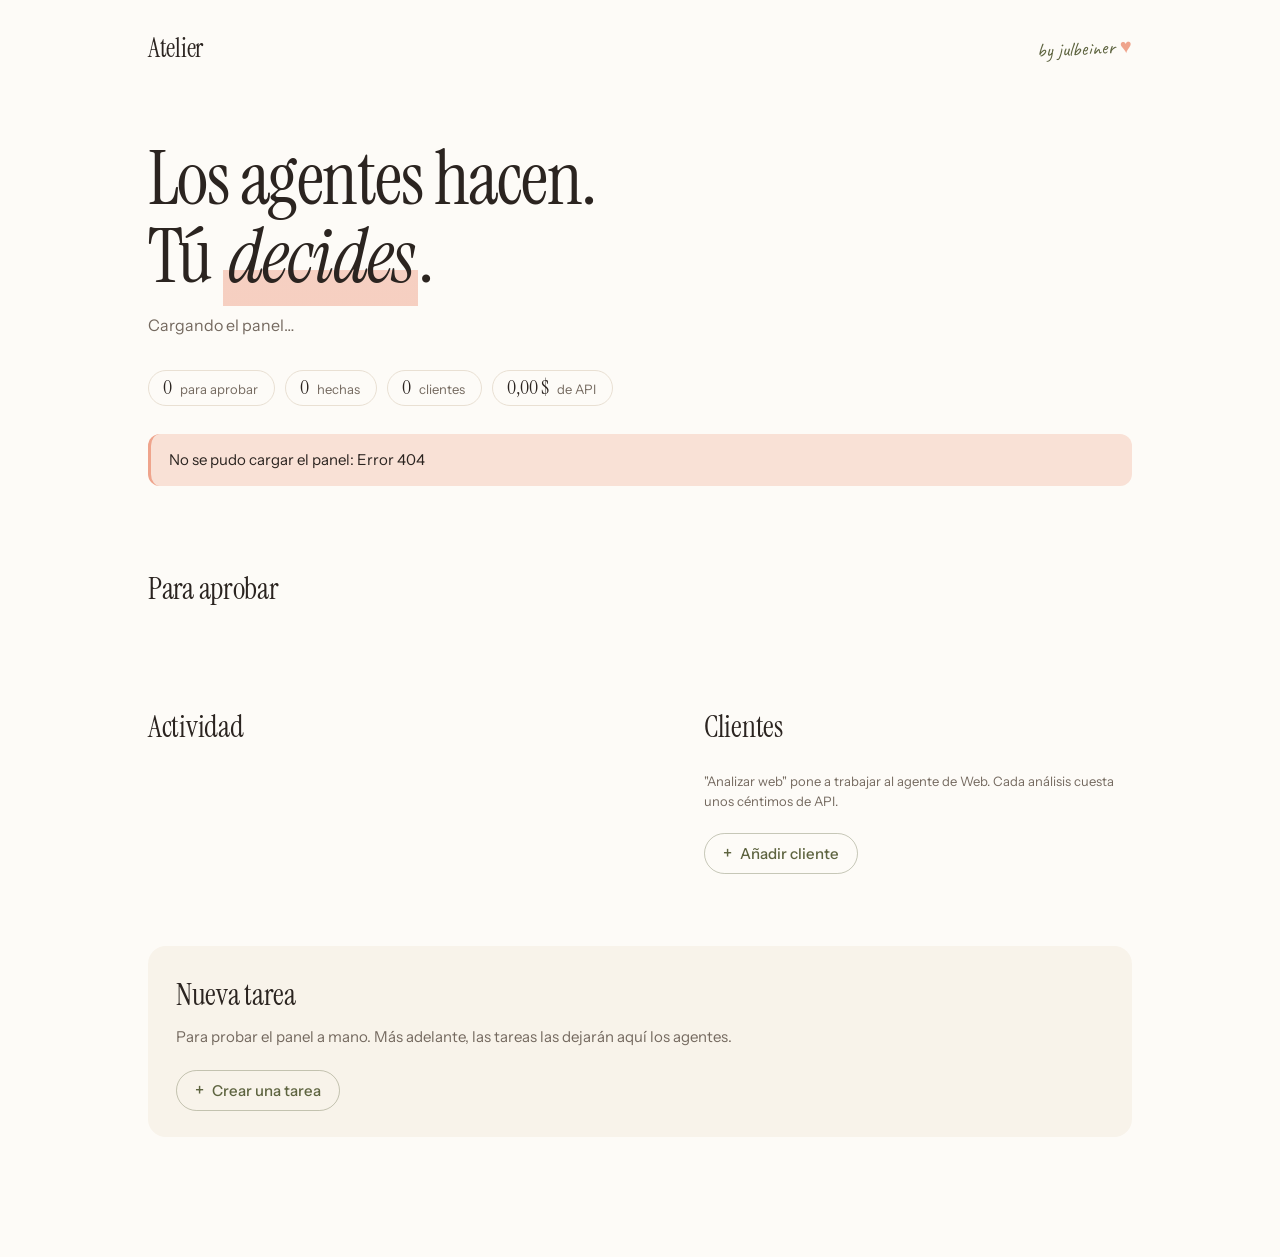
==== static/index.html @ b6d03bf8 "Add Web agent that reviews a client's homepage The agent reads the homepage, asks Claude for a revie" ====
<!DOCTYPE html>
<html lang="es">
<head>
<meta charset="utf-8">
<meta name="viewport" content="width=device-width, initial-scale=1">
<title>Atelier</title>
<link rel="preconnect" href="https://fonts.googleapis.com">
<link rel="preconnect" href="https://fonts.gstatic.com" crossorigin>
<link rel="stylesheet" href="https://fonts.googleapis.com/css2?family=Caveat:wght@500&family=Instrument+Sans:wght@400;500;600&family=Instrument+Serif:ital@0;1&display=swap">
<style>
  /* Jul Beiner brand tokens. Rough balance: 70% cream/peach/sage, 20% espresso, 10% accents. */
  :root {
    --cream: #FDFBF7;
    --peach: #F9E1D6;
    --coral: #EFA48C;
    --sage: #DCDDC4;
    --olive: #A8A97A;
    --olive-deep: #5E6440;
    --ink: #2B2420;
    --muted: #74695F;
    --line: #E9E0D3;
    --serif: "Instrument Serif", "Iowan Old Style", Georgia, serif;
    --sans: "Instrument Sans", -apple-system, "Segoe UI", Roboto, Helvetica, Arial, sans-serif;
    --hand: "Caveat", "Segoe Print", cursive;
    --radius: 18px;
  }
  * { box-sizing: border-box; }
  body {
    margin: 0;
    background: var(--cream);
    color: var(--ink);
    font-family: var(--sans);
    font-size: 15px;
    line-height: 1.55;
    -webkit-font-smoothing: antialiased;
  }
  .wrap { max-width: 1040px; margin: 0 auto; padding: 28px 28px 120px; }

  /* Top bar */
  .bar { display: flex; align-items: center; justify-content: space-between; gap: 16px; }
  .wordmark { font-family: var(--serif); font-size: 26px; letter-spacing: -0.01em; }
  .by {
    font-family: var(--hand); font-size: 20px; color: var(--olive-deep);
    transform: rotate(-3deg); white-space: nowrap;
  }
  .by i { color: var(--coral); font-style: normal; }

  /* Hero: the headline is the status */
  .hero { padding: 72px 0 8px; }
  h1 {
    font-family: var(--serif); font-weight: 400;
    font-size: clamp(44px, 7vw, 76px); line-height: 1.02; letter-spacing: -0.02em;
    margin: 0; max-width: 14ch; text-wrap: balance;
  }
  h1 em {
    font-style: italic;
    background: linear-gradient(transparent 64%, rgba(239, 164, 140, 0.5) 64%);
    padding: 0 0.06em;
  }
  .lede { color: var(--muted); margin: 18px 0 0; font-size: 16px; }

  .stats { display: flex; gap: 10px; flex-wrap: wrap; margin-top: 32px; }
  .stat {
    display: inline-flex; align-items: baseline; gap: 8px;
    border: 1px solid var(--line); border-radius: 999px; padding: 6px 16px 6px 14px;
    font-size: 13px; color: var(--muted);
  }
  .stat b { font-family: var(--serif); font-weight: 400; font-size: 20px; color: var(--ink); line-height: 1; }

  /* Section headings */
  h2 {
    font-family: var(--serif); font-weight: 400; font-size: 30px; letter-spacing: -0.01em;
    margin: 0 0 20px;
  }
  section { margin-top: 72px; }

  /* Approval cards: flat sage, no shadow */
  .card {
    background: var(--sage); border-radius: var(--radius);
    padding: 26px 28px; margin-bottom: 14px;
  }
  .meta { display: flex; gap: 10px; align-items: center; flex-wrap: wrap; font-size: 13px; color: var(--muted); }
  .tag {
    font-size: 12px; font-weight: 500; color: var(--olive-deep);
    background: var(--cream); border-radius: 999px; padding: 3px 12px;
  }
  .card h3 {
    font-family: var(--serif); font-weight: 400; font-size: 28px; line-height: 1.15;
    letter-spacing: -0.01em; margin: 14px 0 6px;
  }
  .card p { margin: 0; color: #4A413A; white-space: pre-wrap; max-width: 62ch; }
  .actions { display: flex; gap: 10px; margin-top: 22px; flex-wrap: wrap; align-items: center; }
  .actions input { flex: 1 1 260px; border-color: transparent; }

  /* Buttons: pills. One strong button per card (Approve), the rest stay quiet. */
  button {
    font: inherit; font-weight: 500; cursor: pointer;
    border-radius: 999px; padding: 10px 22px;
    border: 1px solid var(--olive-deep); background: var(--olive-deep); color: var(--cream);
    transition: background-color 0.15s ease, color 0.15s ease, border-color 0.15s ease;
  }
  button:hover { background: #4E5435; border-color: #4E5435; }
  button.quiet { background: transparent; color: var(--ink); border-color: rgba(43, 36, 32, 0.28); }
  button.quiet:hover { border-color: var(--ink); background: transparent; }
  button:disabled { opacity: 0.55; cursor: default; }
  button:focus-visible, input:focus-visible, select:focus-visible, textarea:focus-visible, summary:focus-visible, a:focus-visible {
    outline: 2px solid var(--olive-deep); outline-offset: 2px;
  }

  /* Empty state: soft peach block with a handwritten note */
  .empty-block {
    background: var(--peach); border-radius: var(--radius);
    padding: 34px 28px; display: flex; align-items: center; gap: 18px; flex-wrap: wrap;
  }
  .empty-block .note { font-family: var(--hand); font-size: 26px; color: var(--olive-deep); transform: rotate(-3deg); }
  .empty-block p { margin: 0; color: #4A413A; }
  .empty { color: var(--muted); padding: 8px 0; }

  /* Two columns */
  .columns { display: grid; grid-template-columns: 1.15fr 1fr; gap: 64px; }
  .columns section { margin-top: 72px; }
  @media (max-width: 780px) { .columns { grid-template-columns: 1fr; gap: 0; } }

  .feed, .clients { list-style: none; margin: 0; padding: 0; }
  .feed li { padding: 16px 0; border-top: 1px solid var(--line); }
  .feed li:first-child, .clients li:first-child { border-top: 0; padding-top: 0; }
  .feed .title { font-size: 16px; margin-top: 4px; }
  .state { display: inline-flex; align-items: center; gap: 7px; font-weight: 500; color: var(--ink); }
  .state::before { content: ""; width: 8px; height: 8px; border-radius: 50%; background: var(--olive-deep); }
  .state.done::before { background: var(--olive); }
  .state.rejected::before { background: var(--coral); }
  .feedback { color: var(--muted); font-size: 13px; margin-top: 4px; }

  .clients li {
    display: flex; justify-content: space-between; align-items: baseline; gap: 12px;
    padding: 14px 0; border-top: 1px solid var(--line); font-size: 16px;
  }
  a { color: var(--olive-deep); text-underline-offset: 3px; text-decoration-thickness: 1px; }
  .clients a { font-size: 14px; }
  .clients .side { display: flex; align-items: center; gap: 14px; flex-wrap: wrap; justify-content: flex-end; }
  button.small { padding: 5px 14px; font-size: 13px; }
  .hint { color: var(--muted); font-size: 13px; margin: 14px 0 0; }

  /* Forms live inside quiet disclosures: they are secondary to approving. */
  details { margin-top: 22px; }
  summary {
    display: inline-flex; align-items: center; gap: 8px; cursor: pointer; list-style: none;
    font-weight: 500; color: var(--olive-deep);
    border: 1px solid rgba(94, 100, 64, 0.35); border-radius: 999px; padding: 8px 18px;
  }
  summary::-webkit-details-marker { display: none; }
  summary::before { content: "+"; font-size: 17px; line-height: 1; }
  details[open] summary::before { content: "–"; }
  summary:hover { border-color: var(--olive-deep); }
  details form { margin-top: 18px; }

  form { display: grid; gap: 14px; }
  .row { display: grid; grid-template-columns: repeat(auto-fit, minmax(190px, 1fr)); gap: 14px; }
  form button { justify-self: start; }
  label { display: block; font-size: 13px; color: var(--muted); margin-bottom: 6px; }
  input, select, textarea {
    font: inherit; color: var(--ink); background: #FFFFFF;
    border: 1px solid var(--line); border-radius: 12px; padding: 10px 14px; width: 100%;
  }
  input::placeholder { color: #A39A90; }
  textarea { resize: vertical; }

  .task-panel { background: #F8F3EA; border-radius: var(--radius); padding: 26px 28px; }
  .task-panel h2 { margin-bottom: 6px; }
  .task-panel > p { margin: 0; color: var(--muted); }

  #error {
    display: none; margin-top: 28px; padding: 14px 18px; border-radius: 12px;
    background: var(--peach); color: var(--ink); border-left: 3px solid var(--coral);
  }

  @media (prefers-reduced-motion: reduce) { * { transition: none !important; } }
</style>
</head>
<body>
<div class="wrap">

  <div class="bar">
    <div class="wordmark">Atelier</div>
    <div class="by">by julbeiner <i>♥</i></div>
  </div>

  <header class="hero">
    <h1 id="headline">Los agentes hacen. Tú <em>decides</em>.</h1>
    <p class="lede" id="lede">Cargando el panel…</p>
    <div class="stats">
      <span class="stat"><b id="count-pending">0</b> para aprobar</span>
      <span class="stat"><b id="count-done">0</b> hechas</span>
      <span class="stat"><b id="count-clients">0</b> clientes</span>
      <span class="stat" title="Gasto de los agentes en la API de Claude"><b id="usage-spent">0,00 $</b> <span id="usage-budget">de API</span></span>
    </div>
    <div id="error" role="alert"></div>
  </header>

  <section aria-labelledby="pending-title">
    <h2 id="pending-title">Para aprobar</h2>
    <div id="pending"></div>
  </section>

  <div class="columns">
    <section aria-labelledby="feed-title">
      <h2 id="feed-title">Actividad</h2>
      <ul class="feed" id="feed"></ul>
    </section>

    <section aria-labelledby="clients-title">
      <h2 id="clients-title">Clientes</h2>
      <ul class="clients" id="clients"></ul>
      <p class="hint">"Analizar web" pone a trabajar al agente de Web. Cada análisis cuesta unos céntimos de API.</p>
      <details>
        <summary>Añadir cliente</summary>
        <form id="client-form">
          <div><label for="client-name">Nombre</label><input id="client-name" required maxlength="120"></div>
          <div><label for="client-website">Web (opcional)</label><input id="client-website" maxlength="300" placeholder="https://"></div>
          <button type="submit">Guardar cliente</button>
        </form>
      </details>
    </section>
  </div>

  <section class="task-panel" aria-labelledby="task-title-heading">
    <h2 id="task-title-heading">Nueva tarea</h2>
    <p>Para probar el panel a mano. Más adelante, las tareas las dejarán aquí los agentes.</p>
    <details>
      <summary>Crear una tarea</summary>
      <form id="task-form">
        <div class="row">
          <div><label for="task-client">Cliente</label><select id="task-client" required></select></div>
          <div>
            <label for="task-department">Departamento</label>
            <select id="task-department">
              <option value="web">Web</option>
              <option value="brand">Marca</option>
              <option value="marketing">Marketing digital</option>
              <option value="automations">Automatizaciones</option>
              <option value="maintenance">Mantenimiento</option>
              <option value="detective">Detective</option>
            </select>
          </div>
          <div>
            <label for="task-importance">Tipo</label>
            <select id="task-importance">
              <option value="important">Importante: pide mi aprobación</option>
              <option value="small">Pequeña: solo me avisa</option>
            </select>
          </div>
        </div>
        <div><label for="task-title">Título</label><input id="task-title" required maxlength="200"></div>
        <div><label for="task-description">Descripción (opcional)</label><textarea id="task-description" rows="3" maxlength="4000"></textarea></div>
        <button type="submit">Crear tarea</button>
      </form>
    </details>
  </section>

</div>

<script>
const DEPARTMENTS = {
  brand: "Marca", web: "Web", marketing: "Marketing digital",
  automations: "Automatizaciones", maintenance: "Mantenimiento", detective: "Detective",
};
const STATES = { approved: "Aprobada", rejected: "Rechazada", done: "Hecha" };

const $ = (id) => document.getElementById(id);

// Build elements with textContent only, so text coming from agents is never run as HTML.
function el(tag, className, text) {
  const node = document.createElement(tag);
  if (className) node.className = className;
  if (text !== undefined) node.textContent = text;
  return node;
}

function showError(message) {
  $("error").textContent = message;
  $("error").style.display = message ? "block" : "none";
}

async function api(path, options) {
  const response = await fetch(path, options);
  if (!response.ok) {
    const body = await response.json().catch(() => ({}));
    throw new Error(typeof body.detail === "string" ? body.detail : "Error " + response.status);
  }
  return response.json();
}

function post(path, data) {
  return api(path, {
    method: "POST",
    headers: { "Content-Type": "application/json" },
    body: JSON.stringify(data || {}),
  });
}

// The headline tells me the state of the day; the last word gets the brand marker.
function setHeadline(pendingCount) {
  const headline = $("headline");
  if (pendingCount === 0) {
    headline.replaceChildren("Todo al ", el("em", "", "día"), ".");
    $("lede").textContent = "Los agentes no tienen nada esperando tu decisión.";
  } else {
    const things = pendingCount === 1 ? "1 cosa espera tu " : pendingCount + " cosas esperan tu ";
    headline.replaceChildren(things, el("em", "", "sí"), ".");
    $("lede").textContent = "Los agentes lo han dejado listo. Nada se publica hasta que tú lo apruebes.";
  }
}

function pendingCard(task) {
  const card = el("article", "card");
  const meta = el("div", "meta");
  meta.append(el("span", "tag", DEPARTMENTS[task.department] || task.department), el("span", "", task.client_name));
  card.append(meta, el("h3", "", task.title));
  if (task.description) card.append(el("p", "", task.description));

  const actions = el("div", "actions");
  const note = el("input");
  note.placeholder = "Nota para el agente (opcional)";
  note.maxLength = 2000;
  note.setAttribute("aria-label", "Nota para el agente");
  const approve = el("button", "", "Aprobar");
  const reject = el("button", "quiet", "Rechazar");
  const run = (action) => {
    approve.disabled = reject.disabled = true;
    decide(task.id, action, note.value);
  };
  approve.onclick = () => run("approve");
  reject.onclick = () => run("reject");
  actions.append(note, approve, reject);
  card.append(actions);
  return card;
}

function emptyPending() {
  const block = el("div", "empty-block");
  block.append(el("span", "note", "nada pendiente"), el("p", "", "Cuando un agente necesite tu decisión, aparecerá aquí."));
  return block;
}

function feedItem(task) {
  const item = el("li");
  const meta = el("div", "meta");
  meta.append(
    el("span", "state " + task.status, STATES[task.status] || task.status),
    el("span", "", (DEPARTMENTS[task.department] || task.department) + " · " + task.client_name),
  );
  item.append(meta, el("div", "title", task.title));
  if (task.feedback) item.append(el("div", "feedback", "Tu nota: " + task.feedback));
  return item;
}

async function decide(taskId, action, feedback) {
  try {
    await post("/api/tasks/" + taskId + "/" + action, { feedback });
  } catch (error) { showError(error.message); }
  await refresh();
}

const dollars = (amount) => amount.toFixed(2).replace(".", ",") + " $";
let analyzing = false;

// Ask the Web agent to review a client's website. Each run uses the Claude API.
async function analyzeClient(clientId, button) {
  analyzing = true;
  button.disabled = true;
  button.textContent = "Analizando…";
  let failure = "";
  try {
    await post("/api/clients/" + clientId + "/analyze");
  } catch (error) { failure = error.message; }
  analyzing = false;
  await refresh();
  if (failure) showError(failure);
  else window.scrollTo({ top: 0, behavior: "smooth" });
}

async function refresh() {
  try {
    const [clients, tasks, usage] = await Promise.all([api("/api/clients"), api("/api/tasks"), api("/api/usage")]);
    showError("");
    $("usage-spent").textContent = dollars(usage.spent_usd);
    $("usage-budget").textContent = "de " + dollars(usage.budget_usd) + " en API";

    const pending = tasks.filter((task) => task.status === "pending");
    const history = tasks.filter((task) => task.status !== "pending");

    setHeadline(pending.length);
    $("count-pending").textContent = pending.length;
    $("count-done").textContent = history.filter((task) => task.status !== "rejected").length;
    $("count-clients").textContent = clients.length;

    // Do not rebuild the cards while I am typing a note in one of them.
    const typing = document.activeElement && $("pending").contains(document.activeElement)
      && document.activeElement.tagName === "INPUT" && document.activeElement.value;
    if (!typing) {
      $("pending").replaceChildren(...(pending.length ? pending.map(pendingCard) : [emptyPending()]));
    }
    $("feed").replaceChildren(
      ...(history.length ? history.map(feedItem) : [el("li", "empty", "Todavía no hay actividad.")])
    );

    if (!analyzing) {
      $("clients").replaceChildren(...clients.map((client) => {
        const item = el("li");
        item.append(el("span", "", client.name));
        if (/^https?:\/\//i.test(client.website)) {
          const side = el("span", "side");
          const link = el("a", "", client.website.replace(/^https?:\/\//i, ""));
          link.href = client.website;
          link.target = "_blank";
          link.rel = "noopener noreferrer";
          const analyze = el("button", "quiet small", "Analizar web");
          analyze.onclick = () => analyzeClient(client.id, analyze);
          side.append(link, analyze);
          item.append(side);
        }
        return item;
      }));
    }

    const selected = $("task-client").value;
    $("task-client").replaceChildren(...clients.map((client) => {
      const option = el("option", "", client.name);
      option.value = client.id;
      return option;
    }));
    if (selected) $("task-client").value = selected;
  } catch (error) { showError("No se pudo cargar el panel: " + error.message); }
}

$("client-form").addEventListener("submit", async (event) => {
  event.preventDefault();
  try {
    await post("/api/clients", { name: $("client-name").value, website: $("client-website").value });
    event.target.reset();
    await refresh();
  } catch (error) { showError(error.message); }
});

$("task-form").addEventListener("submit", async (event) => {
  event.preventDefault();
  try {
    await post("/api/tasks", {
      client_id: Number($("task-client").value),
      department: $("task-department").value,
      importance: $("task-importance").value,
      title: $("task-title").value,
      description: $("task-description").value,
    });
    $("task-title").value = "";
    $("task-description").value = "";
    await refresh();
    window.scrollTo({ top: 0, behavior: "smooth" });
  } catch (error) { showError(error.message); }
});

refresh();
setInterval(refresh, 15000);
</script>
</body>
</html>
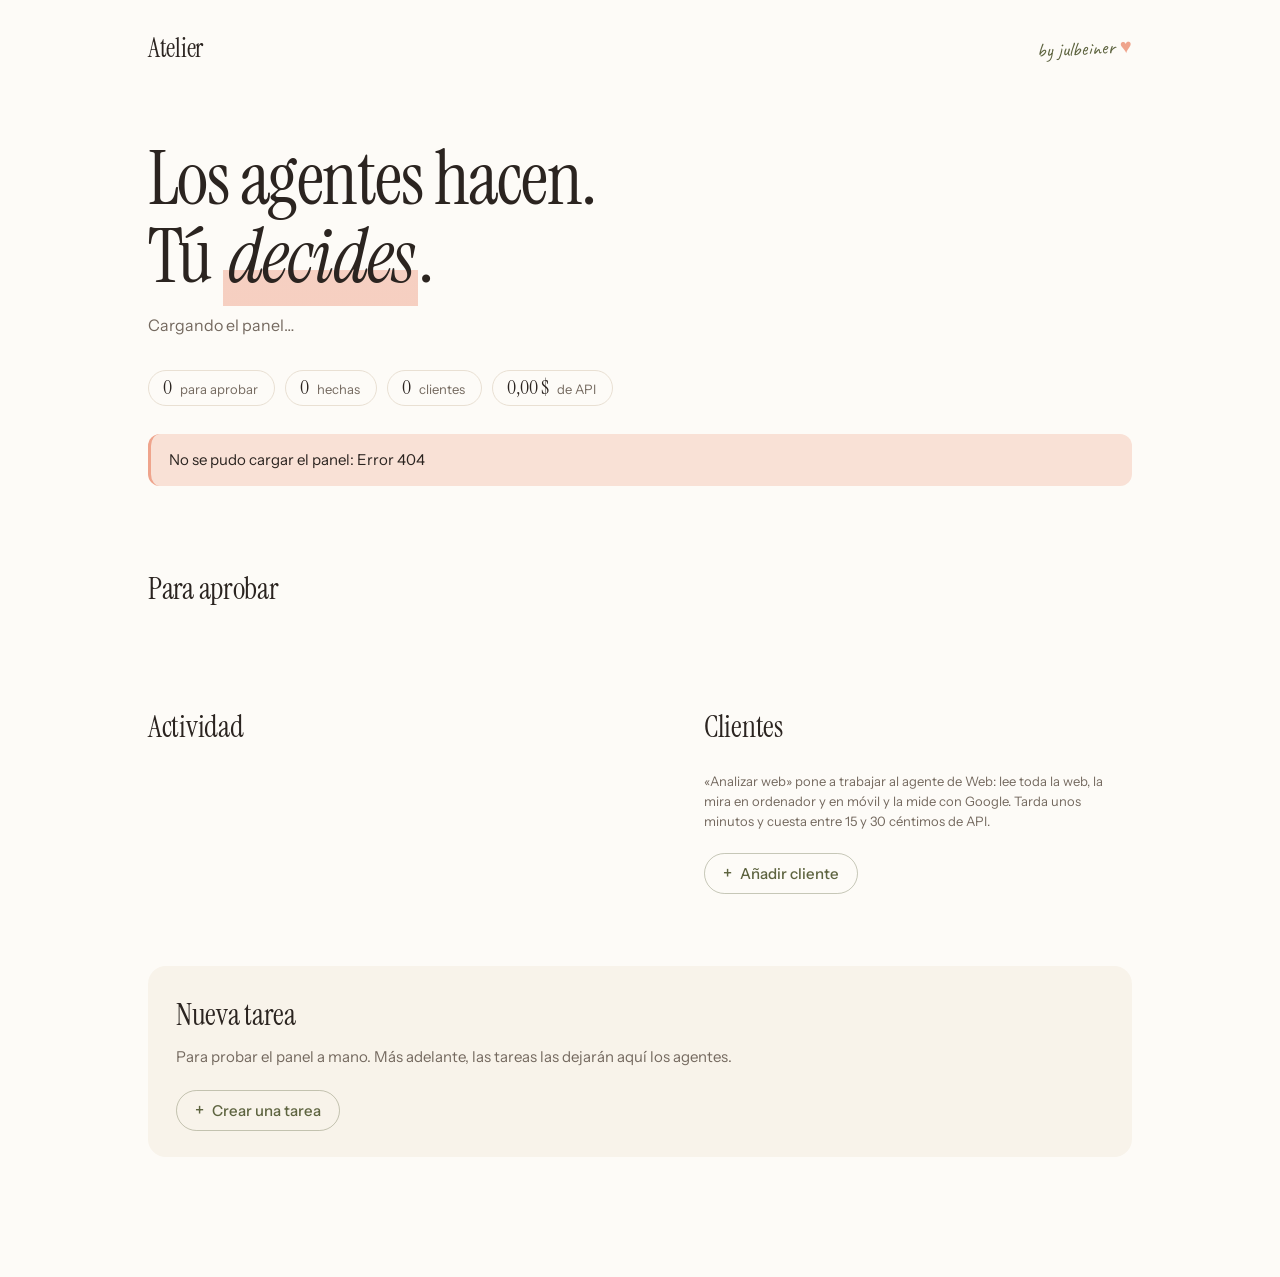
==== commit f07eee2f: "Add in-depth website analysis to the Web agent The Web agent now looks at a client's website the way" ====
--- a/static/index.html
+++ b/static/index.html
@@ -89,6 +89,11 @@
     letter-spacing: -0.01em; margin: 14px 0 6px;
   }
   .card p { margin: 0; color: #4A413A; white-space: pre-wrap; max-width: 62ch; }
+  .read-report {
+    display: inline-block; margin-top: 16px; font-weight: 500; text-decoration: none;
+    border: 1px solid rgba(94, 100, 64, 0.45); border-radius: 999px; padding: 8px 18px;
+  }
+  .read-report:hover { border-color: var(--olive-deep); }
   .actions { display: flex; gap: 10px; margin-top: 22px; flex-wrap: wrap; align-items: center; }
   .actions input { flex: 1 1 260px; border-color: transparent; }
 
@@ -132,7 +137,7 @@
   .feedback { color: var(--muted); font-size: 13px; margin-top: 4px; }
 
   .clients li {
-    display: flex; justify-content: space-between; align-items: baseline; gap: 12px;
+    display: flex; justify-content: space-between; align-items: baseline; gap: 6px 12px; flex-wrap: wrap;
     padding: 14px 0; border-top: 1px solid var(--line); font-size: 16px;
   }
   a { color: var(--olive-deep); text-underline-offset: 3px; text-decoration-thickness: 1px; }
@@ -140,6 +145,12 @@
   .clients .side { display: flex; align-items: center; gap: 14px; flex-wrap: wrap; justify-content: flex-end; }
   button.small { padding: 5px 14px; font-size: 13px; }
   .hint { color: var(--muted); font-size: 13px; margin: 14px 0 0; }
+  /* While the Web agent works on a client: what it is doing right now */
+  .working { flex: 1 0 100%; display: flex; align-items: center; gap: 8px; font-size: 14px; color: var(--ink); }
+  .working::before { content: ""; width: 8px; height: 8px; border-radius: 50%; background: var(--coral); animation: working 1.6s ease-in-out infinite; }
+  @keyframes working { 50% { opacity: 0.25; } }
+  .client-note { flex: 1 0 100%; font-size: 13px; color: #4A413A; background: var(--peach); border-radius: 10px; padding: 8px 12px; }
+  .feed .report-link { font-size: 13px; }
 
   /* Forms live inside quiet disclosures: they are secondary to approving. */
   details { margin-top: 22px; }
@@ -174,7 +185,7 @@
     background: var(--peach); color: var(--ink); border-left: 3px solid var(--coral);
   }
 
-  @media (prefers-reduced-motion: reduce) { * { transition: none !important; } }
+  @media (prefers-reduced-motion: reduce) { * { transition: none !important; animation: none !important; } }
 </style>
 </head>
 <body>
@@ -211,7 +222,8 @@
     <section aria-labelledby="clients-title">
       <h2 id="clients-title">Clientes</h2>
       <ul class="clients" id="clients"></ul>
-      <p class="hint">"Analizar web" pone a trabajar al agente de Web. Cada análisis cuesta unos céntimos de API.</p>
+      <p class="hint">«Analizar web» pone a trabajar al agente de Web: lee toda la web, la mira en ordenador y en móvil y la mide con Google. Tarda unos minutos y cuesta entre 15 y 30 céntimos de API.</p>
+      <p class="hint" id="agent-missing"></p>
       <details>
         <summary>Añadir cliente</summary>
         <form id="client-form">
@@ -317,6 +329,7 @@
   meta.append(el("span", "tag", DEPARTMENTS[task.department] || task.department), el("span", "", task.client_name));
   card.append(meta, el("h3", "", task.title));
   if (task.description) card.append(el("p", "", task.description));
+  if (task.report_id) card.append(reportLink(task.report_id, "Leer el informe", "read-report"));
 
   const actions = el("div", "actions");
   const note = el("input");
@@ -336,6 +349,12 @@
   return card;
 }
 
+function reportLink(reportId, text, className) {
+  const link = el("a", className, text);
+  link.href = "/reports/" + reportId;
+  return link;
+}
+
 function emptyPending() {
   const block = el("div", "empty-block");
   block.append(el("span", "note", "nada pendiente"), el("p", "", "Cuando un agente necesite tu decisión, aparecerá aquí."));
@@ -351,6 +370,7 @@
   );
   item.append(meta, el("div", "title", task.title));
   if (task.feedback) item.append(el("div", "feedback", "Tu nota: " + task.feedback));
+  if (task.report_id) item.append(reportLink(task.report_id, "Ver el informe", "report-link"));
   return item;
 }
 
@@ -362,26 +382,68 @@
 }
 
 const dollars = (amount) => amount.toFixed(2).replace(".", ",") + " $";
-let analyzing = false;
-
-// Ask the Web agent to review a client's website. Each run uses the Claude API.
+let watching = null;   // the timer that follows an analysis while it runs
+let wasRunning = null; // id of the analysis that was running at the last look
+
+// Ask the Web agent to review a client's website. It works in the background and uses the Claude API.
 async function analyzeClient(clientId, button) {
-  analyzing = true;
   button.disabled = true;
-  button.textContent = "Analizando…";
-  let failure = "";
   try {
     await post("/api/clients/" + clientId + "/analyze");
-  } catch (error) { failure = error.message; }
-  analyzing = false;
-  await refresh();
-  if (failure) showError(failure);
-  else window.scrollTo({ top: 0, behavior: "smooth" });
+    await refresh();
+  } catch (error) {
+    showError(error.message);
+    button.disabled = false;
+  }
+}
+
+// One line per client: name, last score, website, and the button or what the agent is doing right now.
+function clientItem(client, reports, running) {
+  const item = el("li");
+  item.append(el("span", "", client.name));
+  const side = el("span", "side");
+  const mine = reports.filter((report) => report.client_id === client.id);  // newest first
+  const working = running && running.client_id === client.id;
+  const lastDone = mine.find((report) => report.status === "done" && report.overall_score !== null);
+  if (lastDone) side.append(reportLink(lastDone.id, lastDone.overall_score + " de 100", ""));
+  if (/^https?:\/\//i.test(client.website)) {
+    const link = el("a", "", client.website.replace(/^https?:\/\//i, ""));
+    link.href = client.website;
+    link.target = "_blank";
+    link.rel = "noopener noreferrer";
+    side.append(link);
+    if (!working) {
+      const analyze = el("button", "quiet small", "Analizar web");
+      analyze.disabled = Boolean(running);  // one analysis at a time
+      analyze.onclick = () => analyzeClient(client.id, analyze);
+      side.append(analyze);
+    }
+  }
+  item.append(side);
+  if (working) {
+    item.append(el("div", "working", running.progress || "Trabajando…"));
+  } else if (mine.length && mine[0].status === "failed") {
+    item.append(el("div", "client-note", "El último análisis no terminó. " + mine[0].error));
+  }
+  return item;
+}
+
+// Tell me, once, what the Web agent is missing to do a complete analysis.
+async function checkAgent() {
+  try {
+    const ready = await api("/api/agent/check");
+    const missing = [];
+    if (!ready.api_key) missing.push("Sin clave de la API de Claude en .env, el agente no puede escribir informes.");
+    if (!ready.screenshots) missing.push("Sin capturas: " + ready.screenshots_detail);
+    if (!ready.pagespeed_key) missing.push("Sin clave gratuita de Google PageSpeed en .env, Google suele negarse a medir.");
+    $("agent-missing").textContent = missing.join(" ");
+  } catch (error) { /* the panel works the same without this line */ }
 }
 
 async function refresh() {
   try {
-    const [clients, tasks, usage] = await Promise.all([api("/api/clients"), api("/api/tasks"), api("/api/usage")]);
+    const [clients, tasks, usage, reports] = await Promise.all(
+      [api("/api/clients"), api("/api/tasks"), api("/api/usage"), api("/api/reports")]);
     showError("");
     $("usage-spent").textContent = dollars(usage.spent_usd);
     $("usage-budget").textContent = "de " + dollars(usage.budget_usd) + " en API";
@@ -404,24 +466,14 @@
       ...(history.length ? history.map(feedItem) : [el("li", "empty", "Todavía no hay actividad.")])
     );
 
-    if (!analyzing) {
-      $("clients").replaceChildren(...clients.map((client) => {
-        const item = el("li");
-        item.append(el("span", "", client.name));
-        if (/^https?:\/\//i.test(client.website)) {
-          const side = el("span", "side");
-          const link = el("a", "", client.website.replace(/^https?:\/\//i, ""));
-          link.href = client.website;
-          link.target = "_blank";
-          link.rel = "noopener noreferrer";
-          const analyze = el("button", "quiet small", "Analizar web");
-          analyze.onclick = () => analyzeClient(client.id, analyze);
-          side.append(link, analyze);
-          item.append(side);
-        }
-        return item;
-      }));
-    }
+    // While the agent works, look again every few seconds; when it finishes, go up to see the result.
+    const running = reports.find((report) => report.status === "running");
+    $("clients").replaceChildren(...clients.map((client) => clientItem(client, reports, running)));
+    clearTimeout(watching);
+    if (running) watching = setTimeout(refresh, 3000);
+    const finished = wasRunning && !running && reports.find((report) => report.id === wasRunning);
+    if (finished && finished.status === "done") window.scrollTo({ top: 0, behavior: "smooth" });
+    wasRunning = running ? running.id : null;
 
     const selected = $("task-client").value;
     $("task-client").replaceChildren(...clients.map((client) => {
@@ -461,6 +513,7 @@
 
 refresh();
 setInterval(refresh, 15000);
+checkAgent();
 </script>
 </body>
 </html>
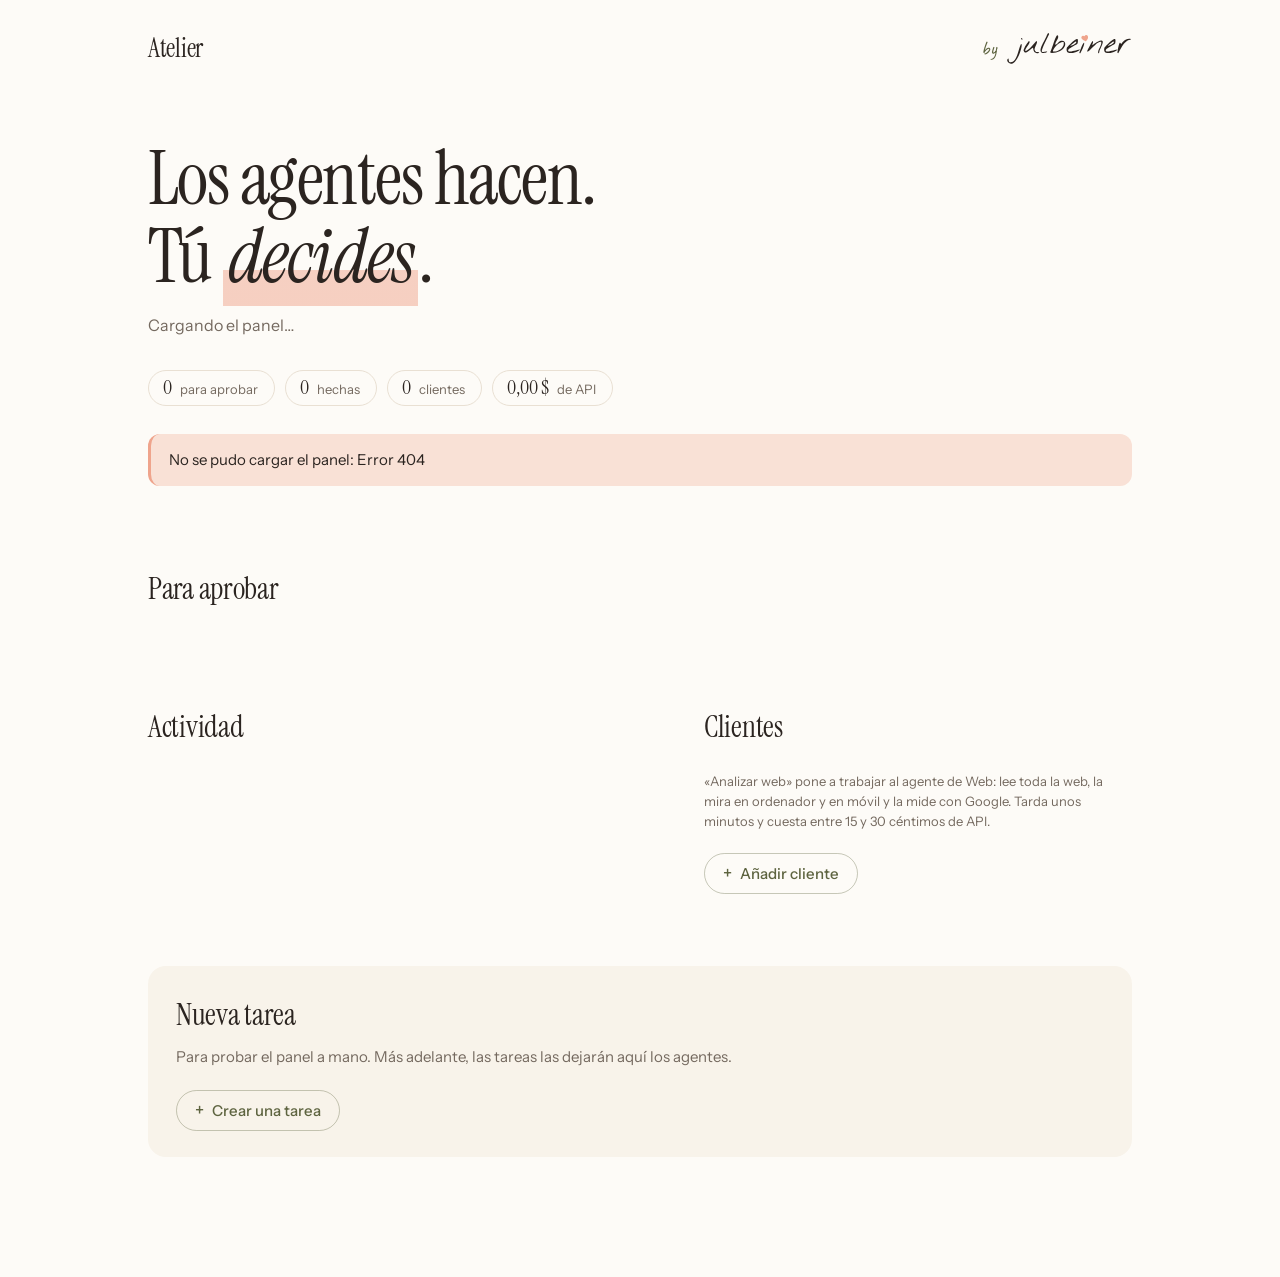
==== commit ac4848d4: "Put the julbeiner logo on the panel and the report page The top bar said "by julbeiner" in plain han" ====
--- a/static/index.html
+++ b/static/index.html
@@ -39,11 +39,10 @@
   /* Top bar */
   .bar { display: flex; align-items: center; justify-content: space-between; gap: 16px; }
   .wordmark { font-family: var(--serif); font-size: 26px; letter-spacing: -0.01em; }
-  .by {
-    font-family: var(--hand); font-size: 20px; color: var(--olive-deep);
-    transform: rotate(-3deg); white-space: nowrap;
-  }
-  .by i { color: var(--coral); font-style: normal; }
+  /* "by" is a handwritten note and may tilt. The logo never does: it is not rotated or stretched. */
+  .by { display: flex; align-items: center; gap: 9px; }
+  .by span { font-family: var(--hand); font-size: 20px; color: var(--olive-deep); transform: rotate(-3deg); }
+  .logo { display: block; height: 34px; width: auto; }
 
   /* Hero: the headline is the status */
   .hero { padding: 72px 0 8px; }
@@ -193,7 +192,7 @@
 
   <div class="bar">
     <div class="wordmark">Atelier</div>
-    <div class="by">by julbeiner <i>♥</i></div>
+    <div class="by"><span>by</span><img class="logo" src="/static/julbeiner-logo.svg" alt="julbeiner" width="126" height="34"></div>
   </div>
 
   <header class="hero">
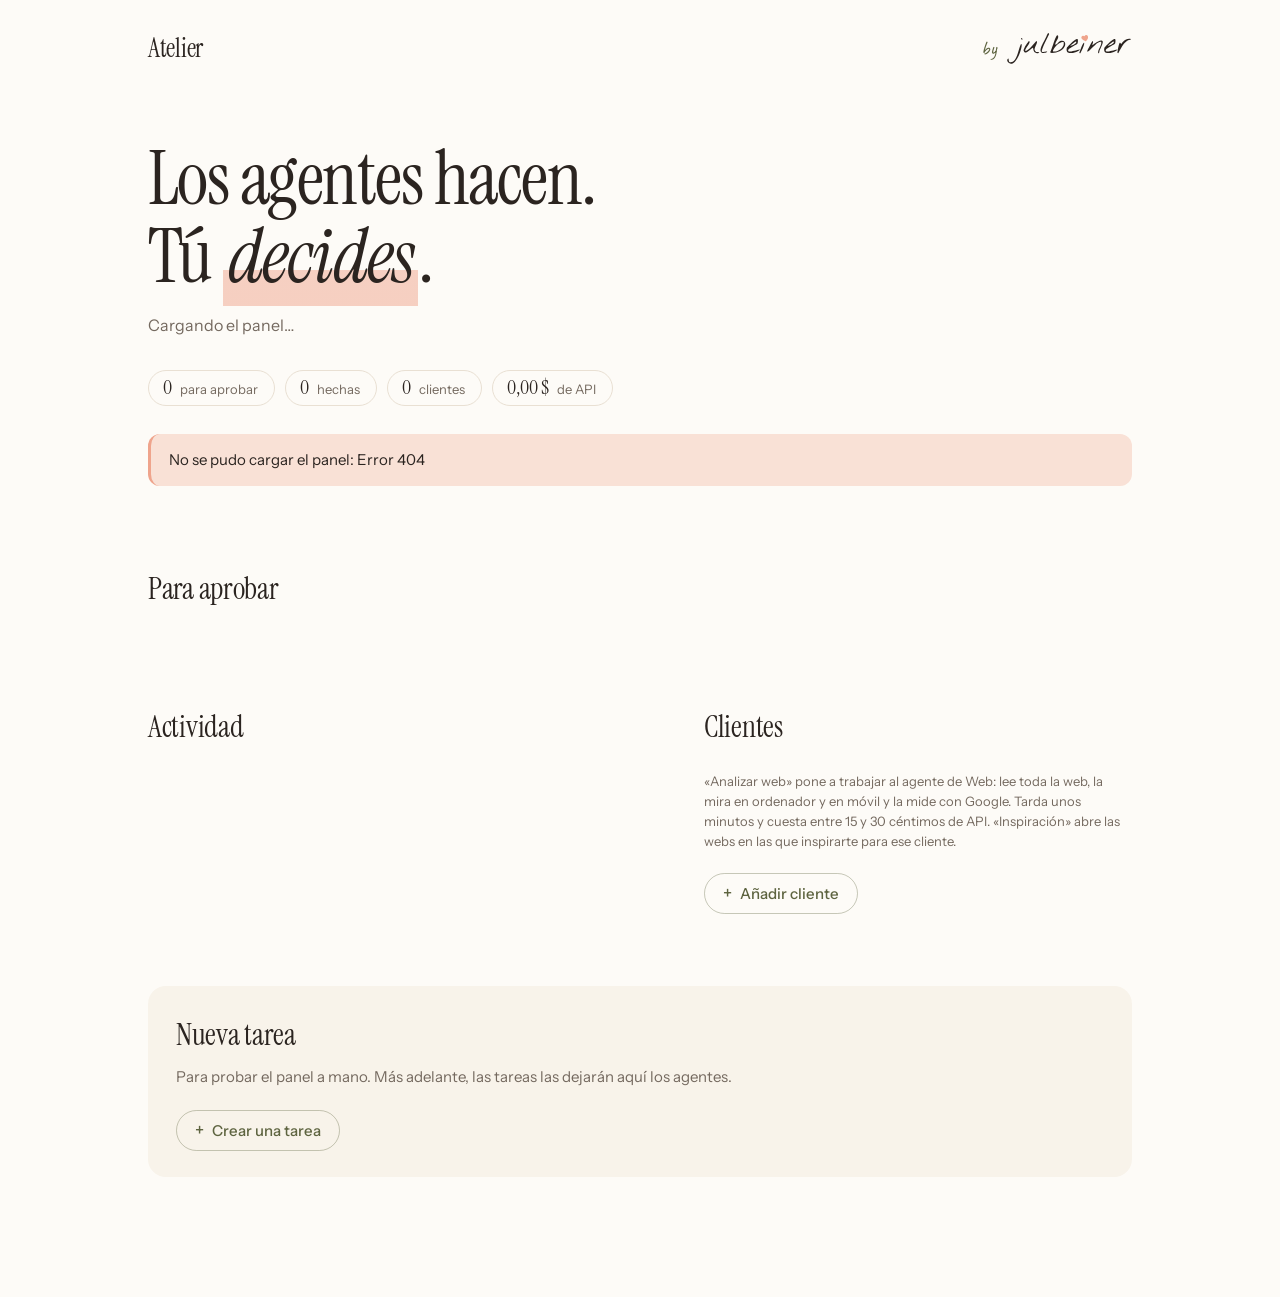
==== commit 68eb68ea: "Add step 2a: the Web agent looks for inspiration To be inspired, never to copy. From the new inspira" ====
--- a/static/index.html
+++ b/static/index.html
@@ -221,7 +221,7 @@
     <section aria-labelledby="clients-title">
       <h2 id="clients-title">Clientes</h2>
       <ul class="clients" id="clients"></ul>
-      <p class="hint">«Analizar web» pone a trabajar al agente de Web: lee toda la web, la mira en ordenador y en móvil y la mide con Google. Tarda unos minutos y cuesta entre 15 y 30 céntimos de API.</p>
+      <p class="hint">«Analizar web» pone a trabajar al agente de Web: lee toda la web, la mira en ordenador y en móvil y la mide con Google. Tarda unos minutos y cuesta entre 15 y 30 céntimos de API. «Inspiración» abre las webs en las que inspirarte para ese cliente.</p>
       <p class="hint" id="agent-missing"></p>
       <details>
         <summary>Añadir cliente</summary>
@@ -329,6 +329,11 @@
   card.append(meta, el("h3", "", task.title));
   if (task.description) card.append(el("p", "", task.description));
   if (task.report_id) card.append(reportLink(task.report_id, "Leer el informe", "read-report"));
+  if (task.inspiration_id) {
+    // Choosing what inspires me is the decision: it is taken on the inspiration page, one website at a time.
+    card.append(inspirationLink(task.client_id, "Elegir las que me inspiran", "read-report"));
+    return card;
+  }
 
   const actions = el("div", "actions");
   const note = el("input");
@@ -354,6 +359,12 @@
   return link;
 }
 
+function inspirationLink(clientId, text, className) {
+  const link = el("a", className, text);
+  link.href = "/inspiration/" + clientId;
+  return link;
+}
+
 function emptyPending() {
   const block = el("div", "empty-block");
   block.append(el("span", "note", "nada pendiente"), el("p", "", "Cuando un agente necesite tu decisión, aparecerá aquí."));
@@ -370,6 +381,7 @@
   item.append(meta, el("div", "title", task.title));
   if (task.feedback) item.append(el("div", "feedback", "Tu nota: " + task.feedback));
   if (task.report_id) item.append(reportLink(task.report_id, "Ver el informe", "report-link"));
+  if (task.inspiration_id) item.append(inspirationLink(task.client_id, "Ver la inspiración", "report-link"));
   return item;
 }
 
@@ -405,6 +417,7 @@
   const working = running && running.client_id === client.id;
   const lastDone = mine.find((report) => report.status === "done" && report.overall_score !== null);
   if (lastDone) side.append(reportLink(lastDone.id, lastDone.overall_score + " de 100", ""));
+  side.append(inspirationLink(client.id, "Inspiración", ""));
   if (/^https?:\/\//i.test(client.website)) {
     const link = el("a", "", client.website.replace(/^https?:\/\//i, ""));
     link.href = client.website;
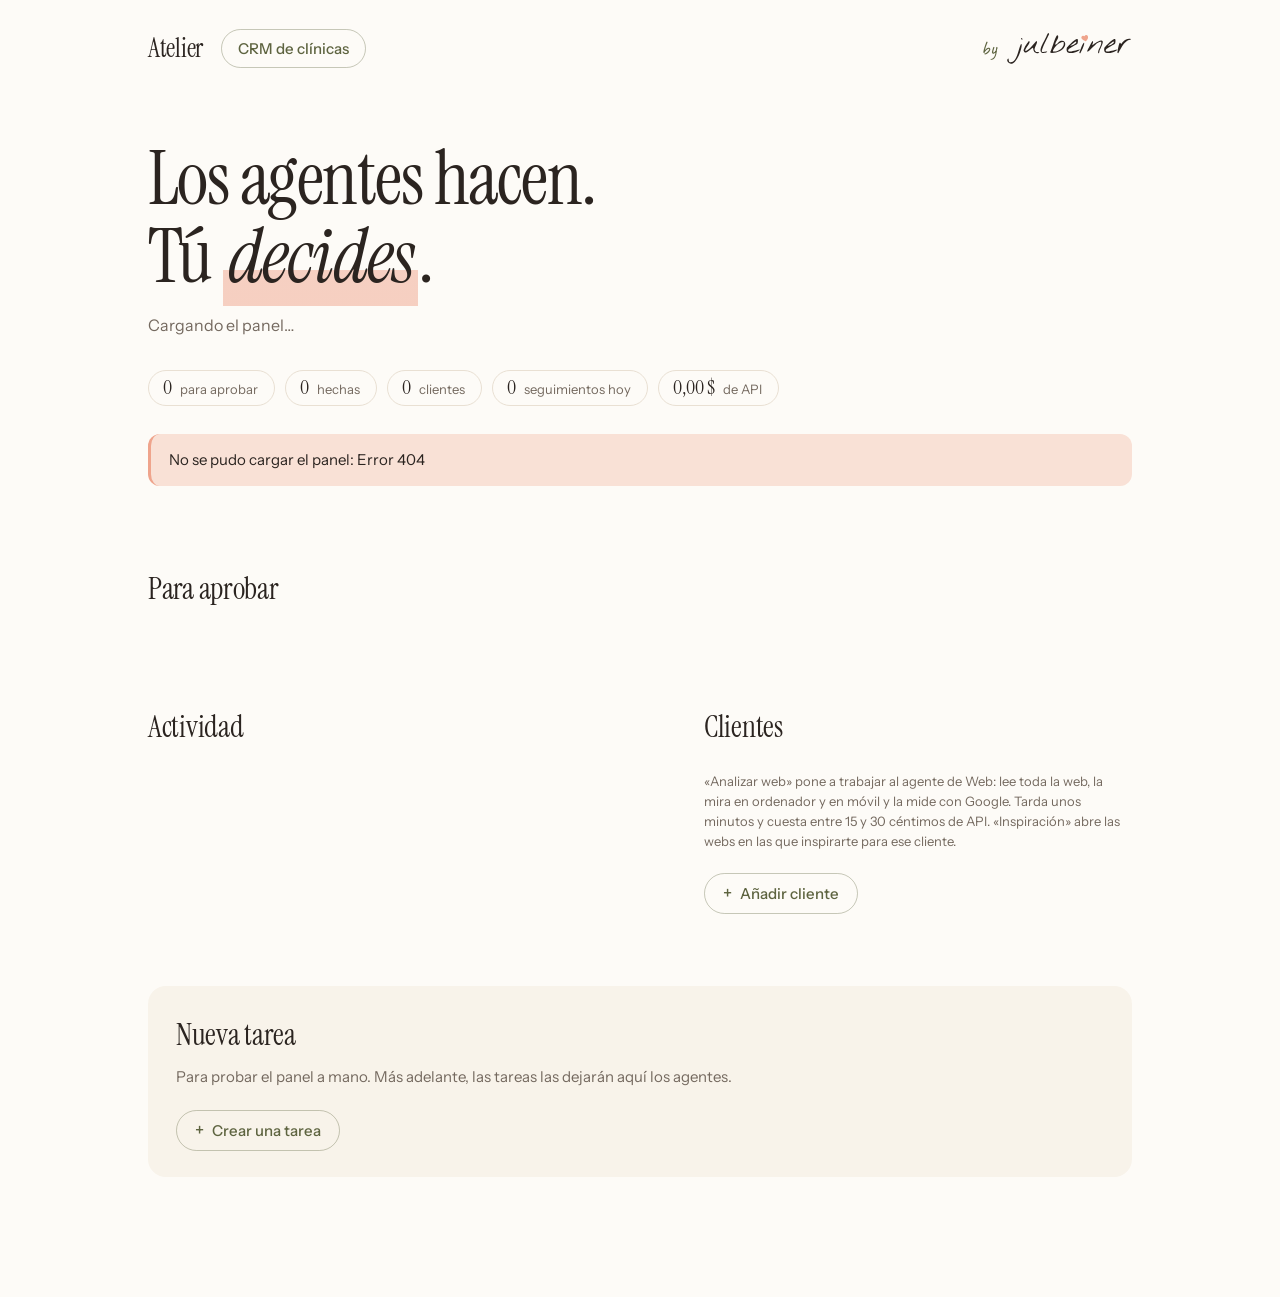
==== commit 61057252: "Add the CRM, first part: clinics, people, history and what to do today My own place for the clinics " ====
--- a/static/index.html
+++ b/static/index.html
@@ -39,6 +39,9 @@
   /* Top bar */
   .bar { display: flex; align-items: center; justify-content: space-between; gap: 16px; }
   .wordmark { font-family: var(--serif); font-size: 26px; letter-spacing: -0.01em; }
+  .bar-left { display: flex; align-items: center; gap: 18px; flex-wrap: wrap; }
+  .bar-link { font-weight: 500; text-decoration: none; border: 1px solid rgba(94, 100, 64, 0.35); border-radius: 999px; padding: 7px 16px; }
+  .bar-link:hover { border-color: var(--olive-deep); }
   /* "by" is a handwritten note and may tilt. The logo never does: it is not rotated or stretched. */
   .by { display: flex; align-items: center; gap: 9px; }
   .by span { font-family: var(--hand); font-size: 20px; color: var(--olive-deep); transform: rotate(-3deg); }
@@ -65,6 +68,8 @@
     font-size: 13px; color: var(--muted);
   }
   .stat b { font-family: var(--serif); font-weight: 400; font-size: 20px; color: var(--ink); line-height: 1; }
+  a.stat { text-decoration: none; }
+  a.stat:hover { border-color: var(--olive-deep); }
 
   /* Section headings */
   h2 {
@@ -191,7 +196,10 @@
 <div class="wrap">
 
   <div class="bar">
-    <div class="wordmark">Atelier</div>
+    <div class="bar-left">
+      <div class="wordmark">Atelier</div>
+      <a class="bar-link" href="/crm">CRM de clínicas</a>
+    </div>
     <div class="by"><span>by</span><img class="logo" src="/static/julbeiner-logo.svg" alt="julbeiner" width="126" height="34"></div>
   </div>
 
@@ -202,6 +210,7 @@
       <span class="stat"><b id="count-pending">0</b> para aprobar</span>
       <span class="stat"><b id="count-done">0</b> hechas</span>
       <span class="stat"><b id="count-clients">0</b> clientes</span>
+      <a class="stat" href="/crm" title="Clínicas del CRM que tocan hoy o se han pasado"><b id="count-followups">0</b> <span id="followups-word">seguimientos hoy</span></a>
       <span class="stat" title="Gasto de los agentes en la API de Claude"><b id="usage-spent">0,00 $</b> <span id="usage-budget">de API</span></span>
     </div>
     <div id="error" role="alert"></div>
@@ -452,7 +461,18 @@
   } catch (error) { /* the panel works the same without this line */ }
 }
 
+// The CRM lives on its own page; here only how many clinics need me today. The panel works without it.
+async function countFollowUps() {
+  try {
+    const crm = await api("/api/crm/today");
+    const waiting = crm.late.length + crm.due.length;
+    $("count-followups").textContent = waiting;
+    $("followups-word").textContent = waiting === 1 ? "seguimiento hoy" : "seguimientos hoy";
+  } catch (error) { /* the panel works the same without this number */ }
+}
+
 async function refresh() {
+  countFollowUps();
   try {
     const [clients, tasks, usage, reports] = await Promise.all(
       [api("/api/clients"), api("/api/tasks"), api("/api/usage"), api("/api/reports")]);
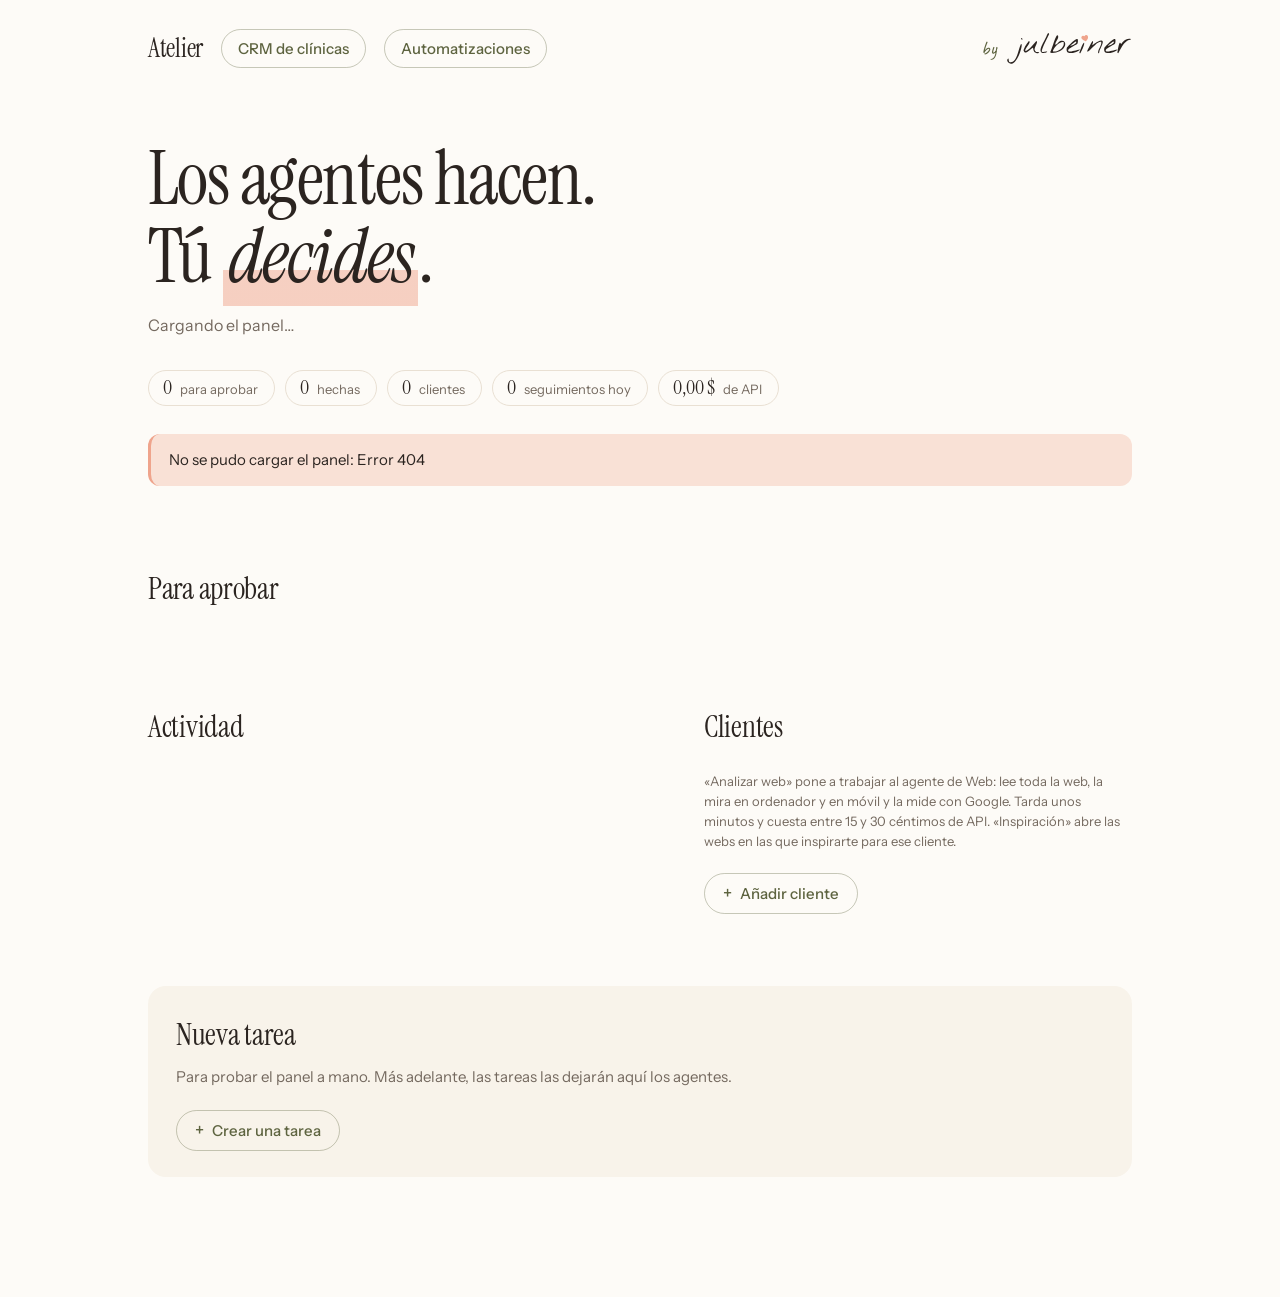
==== commit ea847c96: "Add the Automations department: a WhatsApp booking service, rehearsed per clinic The page of departm" ====
--- a/static/index.html
+++ b/static/index.html
@@ -199,6 +199,7 @@
     <div class="bar-left">
       <div class="wordmark">Atelier</div>
       <a class="bar-link" href="/crm">CRM de clínicas</a>
+      <a class="bar-link" href="/automations">Automatizaciones</a>
     </div>
     <div class="by"><span>by</span><img class="logo" src="/static/julbeiner-logo.svg" alt="julbeiner" width="126" height="34"></div>
   </div>
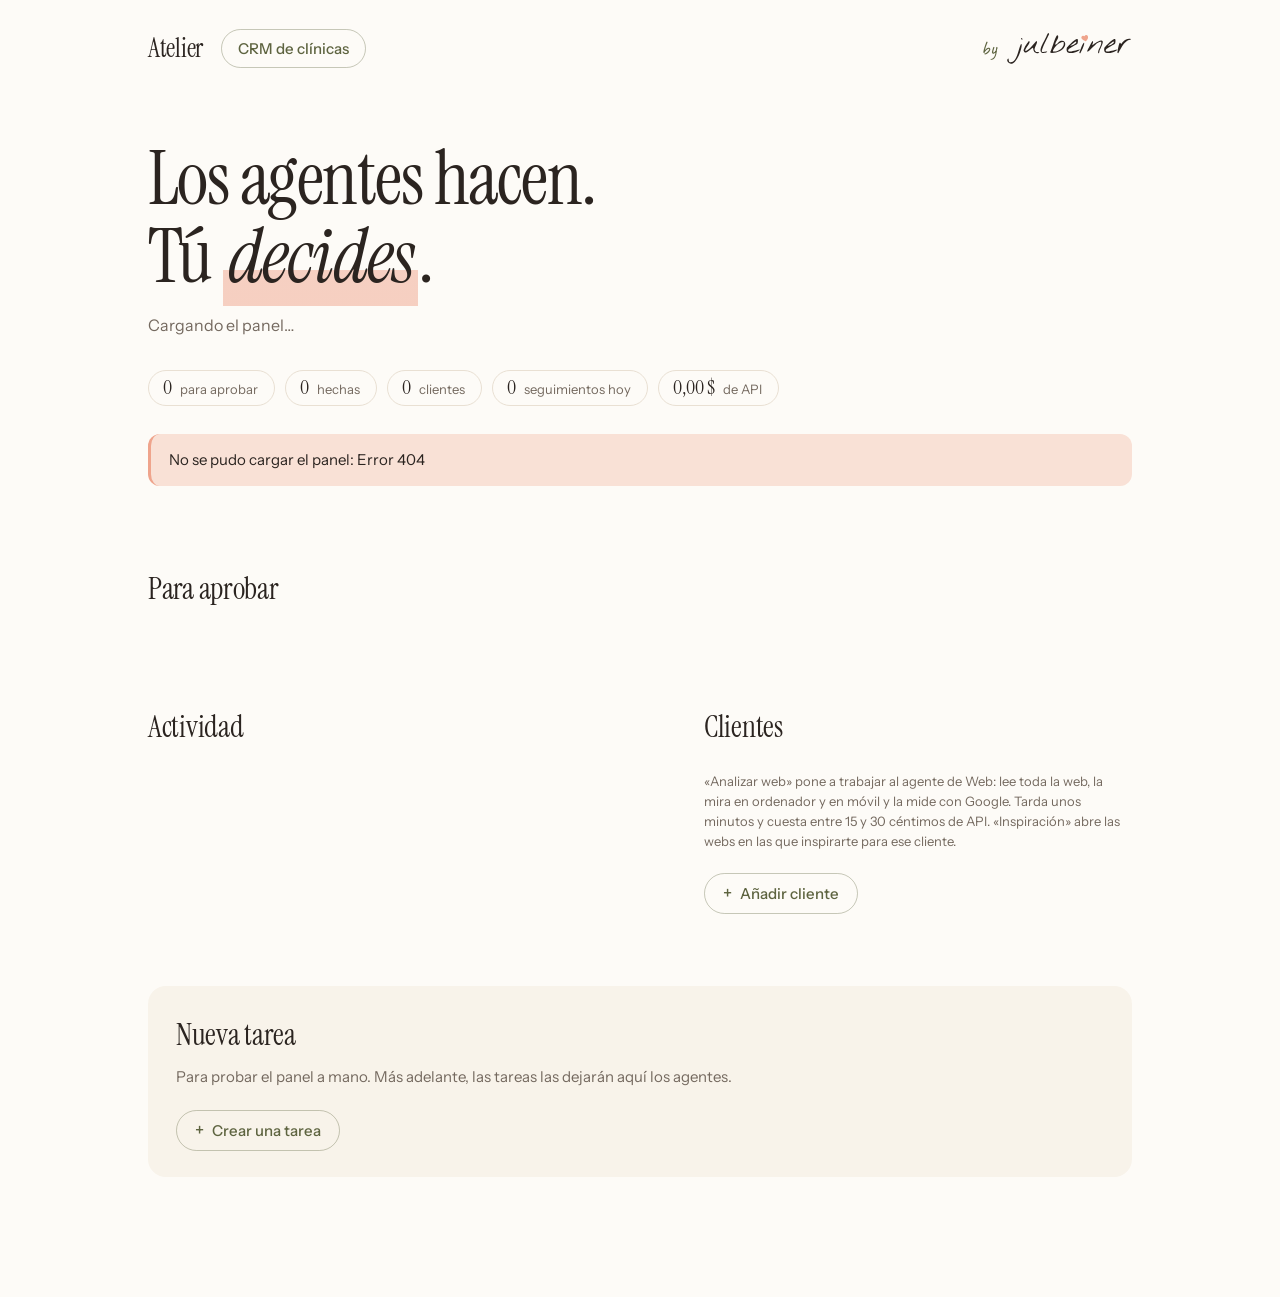
==== commit 5db5557b: "Pass a won clinic to the panel as a client The CRM ended at the stage "Cliente" and the panel, where" ====
--- a/static/index.html
+++ b/static/index.html
@@ -199,7 +199,6 @@
     <div class="bar-left">
       <div class="wordmark">Atelier</div>
       <a class="bar-link" href="/crm">CRM de clínicas</a>
-      <a class="bar-link" href="/automations">Automatizaciones</a>
     </div>
     <div class="by"><span>by</span><img class="logo" src="/static/julbeiner-logo.svg" alt="julbeiner" width="126" height="34"></div>
   </div>
@@ -428,6 +427,12 @@
   const lastDone = mine.find((report) => report.status === "done" && report.overall_score !== null);
   if (lastDone) side.append(reportLink(lastDone.id, lastDone.overall_score + " de 100", ""));
   side.append(inspirationLink(client.id, "Inspiración", ""));
+  if (client.clinic_id) {
+    // Won in the CRM: its card keeps the people, the history and the X-ray.
+    const card = el("a", "", "Ficha del CRM");
+    card.href = "/crm/clinics/" + client.clinic_id;
+    side.append(card);
+  }
   if (/^https?:\/\//i.test(client.website)) {
     const link = el("a", "", client.website.replace(/^https?:\/\//i, ""));
     link.href = client.website;
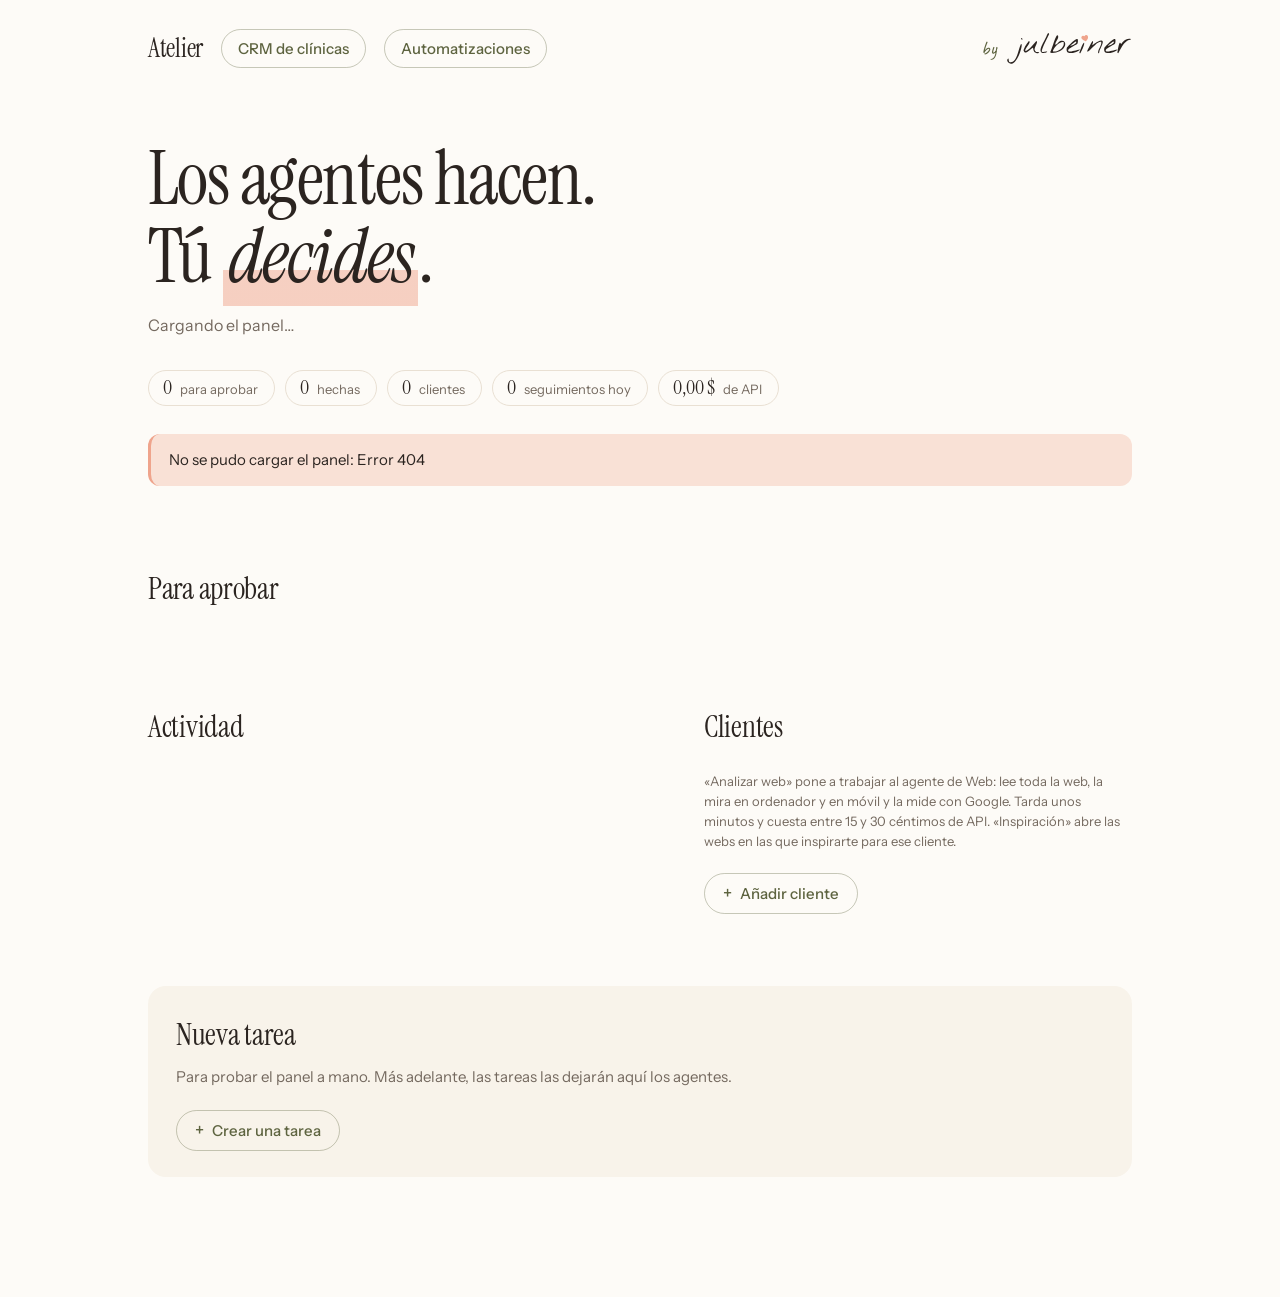
==== commit 33657e7a: "Merge the Automations agent (branch automations-agent) The work of the Automations chat, up to 55745" ====
--- a/static/index.html
+++ b/static/index.html
@@ -199,6 +199,7 @@
     <div class="bar-left">
       <div class="wordmark">Atelier</div>
       <a class="bar-link" href="/crm">CRM de clínicas</a>
+      <a class="bar-link" href="/automations">Automatizaciones</a>
     </div>
     <div class="by"><span>by</span><img class="logo" src="/static/julbeiner-logo.svg" alt="julbeiner" width="126" height="34"></div>
   </div>
